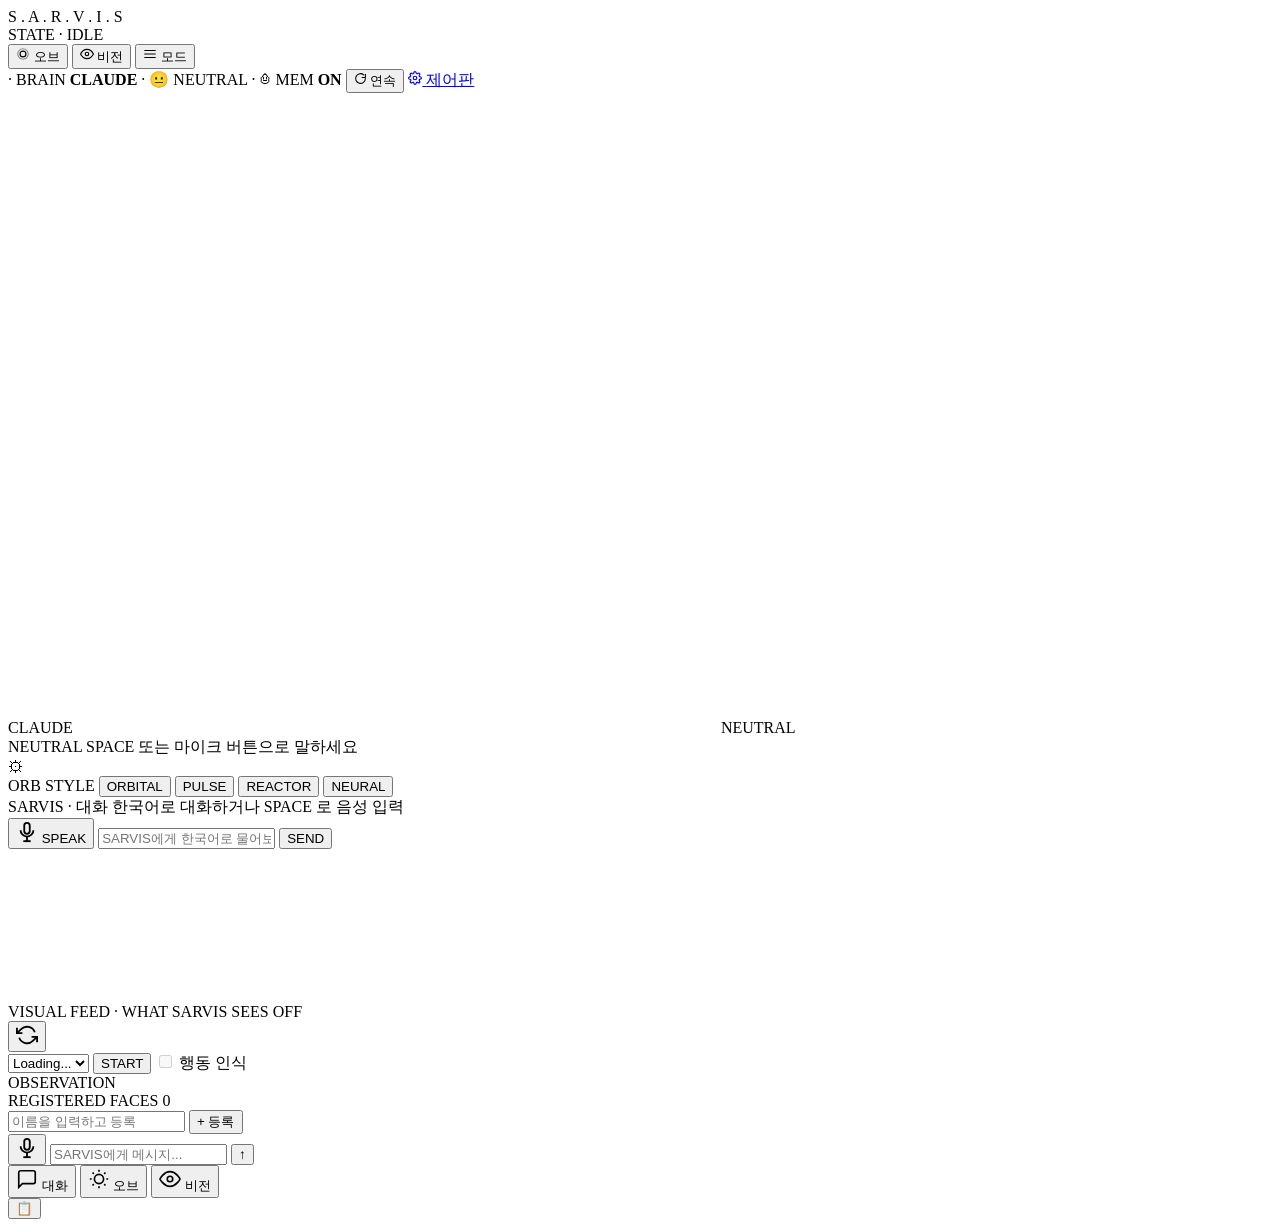
==== web/index.html @ b70d810f "사이클 #27 — STT 를 브라우저 Web Speech API 로 마이그레이션 (실시간 한국어 자막) 배경 - production 의 faster-whisper `tiny` 모델" ====
<!DOCTYPE html>
<html lang="ko">
<head>
  <meta charset="UTF-8">
  <meta name="viewport" content="width=device-width, initial-scale=1.0, viewport-fit=cover">
  <meta name="theme-color" content="#FAF9F7">
  <meta name="apple-mobile-web-app-capable" content="yes">
  <meta name="apple-mobile-web-app-status-bar-style" content="default">
  <title>S.A.R.V.I.S</title>
  <link rel="stylesheet" href="/static/style.css">
</head>
<body>

<!-- ======================== Main ======================== -->
<section id="main-screen" class="screen">
  <header class="topbar">
    <div class="brand-sm">S . A . R . V . I . S</div>
    <div id="state-pill" class="state-pill">STATE · IDLE</div>

    <!-- 패널 토글 (대화 우선, 나머지는 원하면 표시) -->
    <div class="panel-toggles" role="group" aria-label="패널 표시">
      <button id="toggle-orb" class="panel-toggle ghost" type="button"
              aria-pressed="false" title="오브 패널 (1)">
        <svg viewBox="0 0 24 24" width="14" height="14" fill="none" stroke="currentColor"
             stroke-width="2" stroke-linecap="round" stroke-linejoin="round" aria-hidden="true">
          <circle cx="12" cy="12" r="5"/>
          <circle cx="12" cy="12" r="9" opacity="0.4"/>
        </svg>
        <span>오브</span>
      </button>
      <button id="toggle-vision" class="panel-toggle ghost" type="button"
              aria-pressed="false" title="비전 (카메라/얼굴) 패널 (2)">
        <svg viewBox="0 0 24 24" width="14" height="14" fill="none" stroke="currentColor"
             stroke-width="2" stroke-linecap="round" stroke-linejoin="round" aria-hidden="true">
          <path d="M1 12s4-8 11-8 11 8 11 8-4 8-11 8-11-8-11-8z"/>
          <circle cx="12" cy="12" r="3"/>
        </svg>
        <span>비전</span>
      </button>
      <button id="toggle-mode" class="panel-toggle ghost" type="button"
              aria-pressed="false" title="모드 / 백엔드 (3)">
        <svg viewBox="0 0 24 24" width="14" height="14" fill="none" stroke="currentColor"
             stroke-width="2" stroke-linecap="round" stroke-linejoin="round" aria-hidden="true">
          <line x1="3" y1="6" x2="21" y2="6"/>
          <line x1="3" y1="12" x2="21" y2="12"/>
          <line x1="3" y1="18" x2="21" y2="18"/>
        </svg>
        <span>모드</span>
      </button>
    </div>

    <div class="meta">
      <span id="clock"></span>
      <span class="dot">·</span>
      <span>BRAIN <strong id="backend-label">CLAUDE</strong></span>
      <span class="dot">·</span>
      <span id="emotion-mini" class="emotion-mini" data-emotion="neutral"
            title="SARVIS 의 현재 감정 — 응답에 따라 실시간 변화">
        <span class="emo-glyph" aria-hidden="true">😐</span>
        <span class="emo-text">NEUTRAL</span>
      </span>
      <span class="dot">·</span>
      <span id="memory-mini" class="memory-mini on"
            title="대화 기억 — 사용자 사실/대화 내용을 자동 저장하고 다음 답변에 활용">
        <svg viewBox="0 0 24 24" width="12" height="12" fill="none" stroke="currentColor"
             stroke-width="2" stroke-linecap="round" stroke-linejoin="round" aria-hidden="true">
          <path d="M12 2a4 4 0 0 0-4 4v1a4 4 0 0 0-3 6.7A4 4 0 0 0 8 20a4 4 0 0 0 4 1 4 4 0 0 0 4-1 4 4 0 0 0 3-6.3 4 4 0 0 0-3-6.7V6a4 4 0 0 0-4-4z"/>
          <path d="M9 9v3M15 9v3M9 15h6"/>
        </svg>
        <span class="mem-text">MEM <strong id="memory-mini-status">ON</strong></span>
      </span>
      <button id="continuous-toggle" class="continuous-toggle ghost" type="button"
              aria-pressed="false" title="연속 대화 모드 — 응답 후 자동으로 다음 발화를 듣습니다 (30초 무음 시 자동 종료)">
        <svg viewBox="0 0 24 24" width="13" height="13" fill="none" stroke="currentColor"
             stroke-width="2" stroke-linecap="round" stroke-linejoin="round" aria-hidden="true">
          <path d="M21 12a9 9 0 1 1-3-6.7"/>
          <polyline points="21 4 21 10 15 10"/>
        </svg>
        <span>연속</span>
      </button>
      <a id="control-panel-btn" class="control-panel-btn" href="/harness/dashboard.html"
         target="_blank" rel="noopener" title="Harness 진행 대시보드 (새 탭)">
        <svg viewBox="0 0 24 24" width="14" height="14" fill="none" stroke="currentColor"
             stroke-width="2" stroke-linecap="round" stroke-linejoin="round" aria-hidden="true">
          <circle cx="12" cy="12" r="3"></circle>
          <path d="M19.4 15a1.65 1.65 0 0 0 .33 1.82l.06.06a2 2 0 1 1-2.83 2.83l-.06-.06a1.65 1.65 0 0 0-1.82-.33 1.65 1.65 0 0 0-1 1.51V21a2 2 0 1 1-4 0v-.09a1.65 1.65 0 0 0-1-1.51 1.65 1.65 0 0 0-1.82.33l-.06.06a2 2 0 1 1-2.83-2.83l.06-.06a1.65 1.65 0 0 0 .33-1.82 1.65 1.65 0 0 0-1.51-1H3a2 2 0 1 1 0-4h.09a1.65 1.65 0 0 0 1.51-1 1.65 1.65 0 0 0-.33-1.82l-.06-.06a2 2 0 1 1 2.83-2.83l.06.06a1.65 1.65 0 0 0 1.82.33h0a1.65 1.65 0 0 0 1-1.51V3a2 2 0 1 1 4 0v.09a1.65 1.65 0 0 0 1 1.51h0a1.65 1.65 0 0 0 1.82-.33l.06-.06a2 2 0 1 1 2.83 2.83l-.06.06a1.65 1.65 0 0 0-.33 1.82v0a1.65 1.65 0 0 0 1.51 1H21a2 2 0 1 1 0 4h-.09a1.65 1.65 0 0 0-1.51 1z"></path>
        </svg>
        <span>제어판</span>
      </a>
    </div>
  </header>

  <main class="layout">
    <!-- 좌/탭1: 오브 패널 (toggle, 기본 숨김) -->
    <div class="orb-pane">
      <div class="orb-stack">
        <div class="orb-unit primary">
          <span class="orb-tag">CLAUDE</span>
          <canvas id="orb" width="640" height="640"></canvas>
          <span class="orb-sub-emotion" id="emotion-label-1">NEUTRAL</span>
        </div>
        <div class="orb-unit secondary" hidden>
          <span class="orb-tag">OPENAI</span>
          <canvas id="orb-2" width="640" height="640"></canvas>
          <span class="orb-sub-emotion" id="emotion-label-2">NEUTRAL</span>
        </div>
      </div>
      <div class="orb-label">
        <span id="emotion-label">NEUTRAL</span>
        <span id="hint-label" class="hint">SPACE 또는 마이크 버튼으로 말하세요</span>
      </div>
      <div id="tool-badge" class="tool-badge hidden">⚙ <span id="tool-name"></span></div>

      <div class="orb-style-picker" role="radiogroup" aria-label="오브 스타일">
        <span class="picker-label">ORB STYLE</span>
        <button data-orb-style="orbital" class="ghost active" title="토성형 궤도">ORBITAL</button>
        <button data-orb-style="pulse"   class="ghost" title="레이더 파동">PULSE</button>
        <button data-orb-style="reactor" class="ghost" title="아크 리액터">REACTOR</button>
        <button data-orb-style="neural"  class="ghost" title="뉴럴넷">NEURAL</button>
      </div>

      <!-- 모바일 전용: ORB 탭에서 사비스 응답 표시 -->
      <div id="orb-reply" class="orb-reply" role="status" aria-live="assertive" aria-label="사비스 응답"></div>
    </div>

    <!-- 가운데: 대화 메인 (기본) -->
    <div class="chat-main">
      <div class="log-pane">
        <div class="log-header">
          <span>SARVIS · 대화</span>
          <span class="log-sub">한국어로 대화하거나 SPACE 로 음성 입력</span>
        </div>
        <div id="log" class="log-body" role="log" aria-live="polite"></div>
      </div>

      <!-- 모드 패널 (토글, chat-main 위에 떠 있음) -->
      <div id="mode-panel" class="mode-panel" hidden>
        <div class="mode-section">
          <div class="mode-title">백엔드 선택</div>
          <div class="quick-keys">
            <button data-key="claude" class="ghost">1·CLAUDE</button>
            <button data-key="openai" class="ghost">2·OPENAI</button>
            <button data-key="ollama" class="ghost">3·OLLAMA</button>
            <button data-key="zhipuai" class="ghost">4·GLM</button>
            <button data-key="gemini" class="ghost">5·GEMINI</button>
            <button data-key="compare" class="ghost">6·COMPARE</button>
            <button data-key="reset" class="ghost">R·RESET</button>
          </div>
        </div>
        <div class="mode-section" id="model-select-section">
          <div class="mode-title">모델 선택 <span id="model-backend-label" class="muted">—</span></div>
          <select id="model-select" class="model-select" aria-label="모델 선택">
            <option value="">(불러오는 중...)</option>
          </select>
          <div class="model-hint muted">선택 즉시 적용. compare 는 변경 불가.</div>
        </div>
      </div>

      <!-- 사이클 #27 — 실시간 음성 자막 (Web Speech API). 마이크 사용 시에만 표시. -->
      <div id="live-caption" class="live-caption" hidden aria-live="polite">
        <span class="live-caption-dot"></span>
        <span class="live-caption-text"></span>
      </div>

      <!-- 데스크톱 통합 입력바 (마이크 + 텍스트 + 전송) -->
      <form id="text-form" class="text-input">
        <button id="mic-btn" type="button" class="mic-inline" aria-label="음성 입력">
          <svg viewBox="0 0 24 24" width="22" height="22" fill="none" stroke="currentColor" stroke-width="2">
            <path d="M12 2a3 3 0 00-3 3v6a3 3 0 006 0V5a3 3 0 00-3-3z"/>
            <path d="M19 10a7 7 0 01-14 0"/>
            <line x1="12" y1="17" x2="12" y2="22"/>
            <line x1="8" y1="22" x2="16" y2="22"/>
          </svg>
          <span id="mic-label" class="mic-label-sr">SPEAK</span>
        </button>
        <input id="text-input" type="text" placeholder="SARVIS에게 한국어로 물어보세요..."
               autocomplete="off" autocorrect="off" spellcheck="false">
        <button type="submit" class="send-btn">SEND</button>
      </form>

      <!-- (구) 컨트롤 영역 placeholder — app.js 호환을 위해 hidden으로 유지 -->
      <div class="controls" hidden></div>
    </div>

    <!-- 우/탭2: 비전 패널 (카메라 + 얼굴, toggle, 기본 숨김) -->
    <aside class="side-pane">
      <div class="cam-wrap">
        <video id="cam" autoplay muted playsinline></video>
        <canvas id="cam-canvas" class="hidden"></canvas>
        <!-- 얼굴 박스 오버레이 -->
        <canvas id="face-overlay" class="face-overlay"></canvas>
        <div class="cam-overlay">
          <span class="cam-label">VISUAL FEED · WHAT SARVIS SEES</span>
          <span id="cam-status" class="cam-status">OFF</span>
        </div>
        <!-- 모바일 전/후면 전환 버튼 -->
        <button id="cam-flip-btn" class="cam-flip-btn hidden" aria-label="카메라 전환">
          <svg viewBox="0 0 24 24" width="22" height="22" fill="none" stroke="currentColor" stroke-width="2">
            <path d="M1 4v6h6"/>
            <path d="M23 20v-6h-6"/>
            <path d="M20.49 9A9 9 0 0 0 5.64 5.64L1 10M23 14l-4.64 4.36A9 9 0 0 1 3.51 15"/>
          </svg>
        </button>
      </div>

      <div class="cam-controls">
        <select id="cam-select" class="ghost"><option>Loading...</option></select>
        <button id="cam-toggle" class="ghost">START</button>
        <label class="toggle">
          <input id="observe-toggle" type="checkbox" disabled>
          <span>행동 인식</span>
        </label>
      </div>

      <div id="observation-card" class="observation hidden">
        <div class="obs-title">OBSERVATION</div>
        <div id="observation-text"></div>
      </div>

      <!-- 얼굴 등록 / 식별 -->
      <div class="face-panel">
        <div class="face-header">
          <span class="face-title">REGISTERED FACES</span>
          <span id="face-count" class="face-count">0</span>
        </div>
        <form id="face-form" class="face-form">
          <input id="face-name-input" type="text" placeholder="이름을 입력하고 등록"
                 maxlength="20" autocomplete="off">
          <button type="submit" class="ghost" title="현재 카메라 프레임으로 등록">+ 등록</button>
        </form>
        <div id="face-list" class="face-list"></div>
        <div id="face-msg" class="face-msg"></div>
      </div>
    </aside>
  </main>

  <!-- Mobile: 하단 통합 입력바 (마이크 + 텍스트 + 전송) -->
  <form id="mobile-text-form" class="mobile-input-bar">
    <button id="mobile-mic-btn" type="button" class="mobile-mic-btn" aria-label="음성 입력">
      <svg viewBox="0 0 24 24" width="22" height="22" fill="none" stroke="currentColor" stroke-width="2">
        <path d="M12 2a3 3 0 00-3 3v6a3 3 0 006 0V5a3 3 0 00-3-3z"/>
        <path d="M19 10a7 7 0 01-14 0"/>
        <line x1="12" y1="17" x2="12" y2="22"/>
        <line x1="8" y1="22" x2="16" y2="22"/>
      </svg>
    </button>
    <input id="mobile-text-input" type="text" placeholder="SARVIS에게 메시지..."
           autocomplete="off" autocorrect="off" spellcheck="false">
    <button type="submit" class="mobile-send-btn">↑</button>
  </form>

  <!-- Mobile: 하단 탭바 (대화 우선) -->
  <div class="mobile-tabs">
    <nav>
      <button class="tab-btn active" data-tab="chat">
        <svg viewBox="0 0 24 24" width="22" height="22" fill="none" stroke="currentColor" stroke-width="1.8">
          <path d="M21 15a2 2 0 01-2 2H7l-4 4V5a2 2 0 012-2h14a2 2 0 012 2z"/>
        </svg>
        대화
      </button>
      <button class="tab-btn" data-tab="orb">
        <svg viewBox="0 0 24 24" width="22" height="22" fill="none" stroke="currentColor" stroke-width="1.8">
          <circle cx="12" cy="12" r="5"/>
          <path d="M12 2v2M12 20v2M2 12h2M20 12h2M4.93 4.93l1.41 1.41M17.66 17.66l1.41 1.41M4.93 19.07l1.41-1.41M17.66 6.34l1.41-1.41"/>
        </svg>
        오브
      </button>
      <button class="tab-btn" data-tab="side">
        <svg viewBox="0 0 24 24" width="22" height="22" fill="none" stroke="currentColor" stroke-width="1.8">
          <path d="M1 12s4-8 11-8 11 8 11 8-4 8-11 8-11-8-11-8z"/>
          <circle cx="12" cy="12" r="3"/>
        </svg>
        비전
      </button>
    </nav>
  </div>
</section>

<audio id="tts-audio" preload="auto"></audio>

<!-- ======================== 사이클 #18: 주인 인증 오버레이 ======================== -->
<!-- 주인 등록(미등록) 또는 로그인(등록됨) UI. 인증 통과 전엔 메인 UI 위에 표시. -->
<div id="auth-overlay" class="auth-overlay" hidden aria-hidden="true">
  <div class="auth-card" role="dialog" aria-labelledby="auth-title">
    <h2 id="auth-title" class="auth-title">S.A.R.V.I.S 주인 인증</h2>
    <p id="auth-subtitle" class="auth-subtitle">주인을 확인하고 있습니다...</p>

    <!-- 카메라 미리보기 (인증 단계 동안 표시) -->
    <div class="auth-cam-wrap">
      <video id="auth-cam-preview" autoplay playsinline muted></video>
      <div id="auth-cam-overlay" class="auth-cam-overlay"></div>
    </div>

    <!-- 단계 표시 -->
    <div class="auth-steps">
      <div id="auth-step-face" class="auth-step pending">
        <span class="auth-step-icon">①</span>
        <span class="auth-step-label">얼굴 인증</span>
        <span class="auth-step-status" id="auth-face-status">대기 중</span>
      </div>
      <div id="auth-step-voice" class="auth-step pending">
        <span class="auth-step-icon">②</span>
        <span class="auth-step-label">음성 인증</span>
        <span class="auth-step-status" id="auth-voice-status">대기 중</span>
      </div>
    </div>

    <!-- 등록 폼 (미등록 상태) — 사이클 #20: 5각도 얼굴 캡처 -->
    <form id="auth-enroll-form" class="auth-enroll-form" hidden>
      <p class="auth-help">아직 주인이 등록되지 않았습니다. 본인의 얼굴(5각도)과 음성 패스프레이즈를 등록해 주세요.</p>
      <label class="auth-field">
        <span>주인 이름</span>
        <input id="auth-enroll-name" type="text" required maxlength="40"
               placeholder="예: 민수" autocomplete="off">
      </label>
      <label class="auth-field">
        <span>음성 패스프레이즈 (4자 이상)</span>
        <input id="auth-enroll-passphrase" type="text" required minlength="4" maxlength="80"
               placeholder="예: 사비스 안녕 나야" autocomplete="off">
        <small>로그인할 때 이 문구를 그대로 말하거나, 매번 새로 발급되는 챌린지 문장을 따라 말하면 됩니다.</small>
      </label>

      <!-- 5각도 캡처 진행 표시 -->
      <div class="auth-enroll-angles" id="auth-enroll-angles" hidden>
        <p class="auth-help auth-angle-prompt" id="auth-angle-prompt">
          카메라를 보고 안내된 각도로 얼굴을 돌려주세요.
        </p>
        <div class="auth-angle-grid">
          <div class="auth-angle-step" data-angle="front"><span>정면</span></div>
          <div class="auth-angle-step" data-angle="left"><span>왼쪽</span></div>
          <div class="auth-angle-step" data-angle="right"><span>오른쪽</span></div>
          <div class="auth-angle-step" data-angle="up"><span>위</span></div>
          <div class="auth-angle-step" data-angle="down"><span>아래</span></div>
        </div>
      </div>

      <div class="auth-actions">
        <button id="auth-enroll-start-btn" type="button" class="auth-btn primary">
          5각도 얼굴 캡처 시작
        </button>
        <button id="auth-enroll-submit-btn" type="submit" class="auth-btn primary" hidden>
          등록 완료 (저장)
        </button>
      </div>
      <p id="auth-enroll-msg" class="auth-msg"></p>
    </form>

    <!-- 로그인 안내 (등록됨, 미인증) -->
    <div id="auth-login-panel" class="auth-login-panel" hidden>
      <p class="auth-help">
        등록된 주인: <strong id="auth-login-name"></strong>
      </p>
      <ol class="auth-login-steps">
        <li>카메라를 정면으로 보세요. <strong>한 번 눈을 깜빡여 주세요</strong> — 라이브니스를 함께 검증합니다.</li>
        <li>아래 음성 버튼을 누르고, <strong>패스프레이즈</strong> 또는 <strong>챌린지 문장</strong> 중 하나를 말씀해 주세요.</li>
      </ol>

      <!-- 사이클 #20 — 챌린지 문장 표시 -->
      <div class="auth-challenge" id="auth-challenge-box">
        <span class="auth-challenge-label">챌린지 문장</span>
        <span class="auth-challenge-text" id="auth-challenge-text">…</span>
        <button id="auth-challenge-refresh" type="button" class="auth-btn ghost auth-challenge-refresh"
                title="다른 챌린지 문장으로 변경">↻</button>
      </div>

      <div class="auth-actions">
        <button id="auth-voice-btn" type="button" class="auth-btn primary" disabled>
          🎙 음성 인증 (패스프레이즈/챌린지 말하기)
        </button>
        <button id="auth-reset-btn" type="button" class="auth-btn ghost"
                title="주인 등록을 처음부터 다시 합니다 (현재 등록 정보 삭제)">
          주인 재등록
        </button>
      </div>
      <p id="auth-login-msg" class="auth-msg"></p>
    </div>
  </div>
</div>

<!-- 사이클 #21 — F-04 회의록 + F-10 할 일/캘린더 미니 패널 -->
<div id="productivity-dock" class="prod-dock" aria-label="생산성 패널">
  <button id="prod-toggle" class="prod-fab" type="button" aria-expanded="false"
          title="회의록 / 할 일 패널">📋</button>
  <div id="prod-panels" class="prod-panels" hidden>
    <!-- 회의록 -->
    <section class="prod-card" id="meeting-card">
      <header class="prod-card-head">
        <span class="prod-card-title">회의록 (F-04)</span>
        <span id="meeting-status" class="prod-status">대기</span>
      </header>
      <div class="prod-row">
        <input id="meeting-title" type="text" placeholder="회의 제목 (선택)"
               maxlength="80" class="prod-input">
        <button id="meeting-start-btn" class="prod-btn primary" type="button">시작</button>
        <button id="meeting-end-btn" class="prod-btn" type="button" disabled>종료+요약</button>
      </div>
      <div id="meeting-active-area" class="meeting-active-only" hidden>
        <div class="prod-row">
          <input id="meeting-text" type="text" placeholder="발언 텍스트 입력 후 Enter (또는 ↩)"
                 maxlength="500" class="prod-input">
          <button id="meeting-add-btn" class="prod-btn" type="button" disabled>추가</button>
        </div>
        <div id="meeting-transcript" class="prod-list prod-transcript" aria-live="polite"></div>
        <div id="meeting-summary" class="prod-summary" hidden></div>
      </div>
    </section>

    <!-- 사이클 #22 — My Sarvis (HARN-05 미니) -->
    <section class="prod-card" id="my-sarvis-card">
      <header class="prod-card-head">
        <span class="prod-card-title">내 Sarvis (Ch.17)</span>
        <button id="my-sarvis-refresh-btn" class="prod-btn ghost mini" type="button">새로고침</button>
      </header>
      <div id="my-sarvis-summary" class="prod-summary my-sarvis-summary">
        <span class="my-sarvis-loading">집계 대기…</span>
      </div>
    </section>

    <!-- 사이클 #23 — 내 Sarvis 성장 일기 (HA Stage S1) -->
    <section class="prod-card" id="ha-card">
      <header class="prod-card-head">
        <span class="prod-card-title">성장 일기 (HA · Stage S1)</span>
        <button id="ha-refresh-btn" class="prod-btn ghost mini" type="button">새로고침</button>
      </header>
      <div class="prod-row">
        <button id="ha-observer-btn" class="prod-btn primary" type="button">Observer</button>
        <button id="ha-diag-btn" class="prod-btn" type="button">Diagnostician</button>
        <button id="ha-strat-btn" class="prod-btn" type="button">Strategist</button>
        <button id="ha-improver-btn" class="prod-btn" type="button">Improver</button>
        <button id="ha-validator-btn" class="prod-btn" type="button">Validator</button>
        <button id="ha-proposals-btn" class="prod-btn ghost" type="button">제안 큐</button>
        <select id="ha-window" class="prod-input prod-input-sm">
          <option value="1">1일</option>
          <option value="7" selected>7일</option>
          <option value="28">28일</option>
        </select>
        <label class="ha-toggle">
          <input id="ha-optout-toggle" type="checkbox"> 옵트아웃
        </label>
        <label class="ha-toggle ha-kill">
          <input id="ha-kill-toggle" type="checkbox"> Kill Switch
        </label>
      </div>
      <div id="ha-status" class="prod-summary">자율 등급 L0 — Observe-only.</div>
      <div id="ha-issues" class="prod-list"></div>
    </section>

    <!-- 할 일 -->
    <section class="prod-card" id="todo-card">
      <header class="prod-card-head">
        <span class="prod-card-title">할 일 (F-10)</span>
        <button id="todo-refresh-btn" class="prod-btn ghost mini" type="button">새로고침</button>
      </header>
      <div class="prod-row">
        <input id="todo-title" type="text" placeholder="할 일 제목"
               maxlength="200" class="prod-input">
        <input id="todo-due" type="text" placeholder="마감 (선택)"
               maxlength="80" class="prod-input prod-input-sm">
        <select id="todo-priority" class="prod-input prod-input-sm">
          <option value="normal">보통</option>
          <option value="high">높음</option>
          <option value="low">낮음</option>
        </select>
        <button id="todo-add-btn" class="prod-btn primary" type="button">추가</button>
      </div>
      <div class="prod-row">
        <input id="todo-extract-text" type="text"
               placeholder="자유 발화에서 자동 추출 (예: 내일 우유 사고 3시 회의 잡기)"
               maxlength="500" class="prod-input">
        <button id="todo-extract-btn" class="prod-btn" type="button">자동 추출</button>
      </div>
      <ul id="todo-list" class="prod-list"></ul>
    </section>
  </div>
</div>

<script src="/static/orb.js"></script>
<script src="/static/app.js"></script>
</body>
</html>
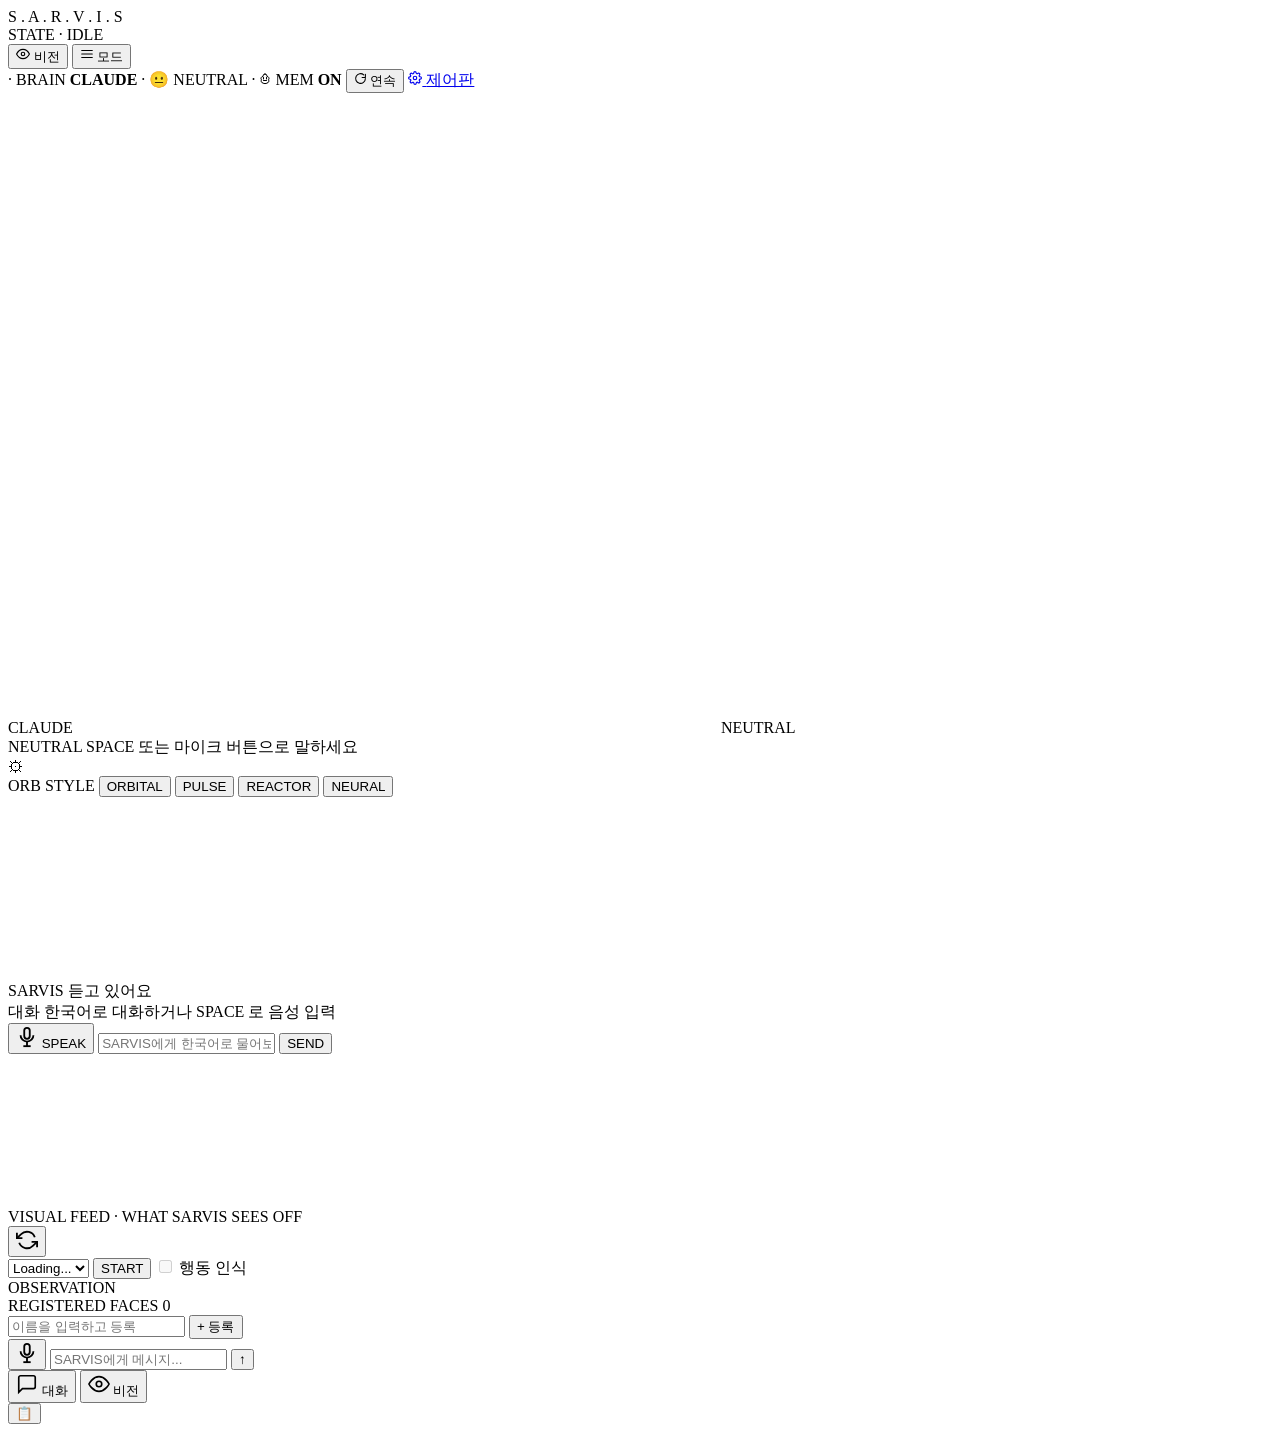
==== commit df754f49: "대규모 개선: 검색·STT·UI·음성 다양성 + 회귀 보호 (745 tests, +51 신규) 검색 강화 (tools.py, brain.py, config.py) - web_ans" ====
--- a/web/index.html
+++ b/web/index.html
@@ -17,17 +17,8 @@
     <div class="brand-sm">S . A . R . V . I . S</div>
     <div id="state-pill" class="state-pill">STATE · IDLE</div>
 
-    <!-- 패널 토글 (대화 우선, 나머지는 원하면 표시) -->
+    <!-- 패널 토글 — 통합 후 비전/모드만. 오브는 채팅 헤더에 항상 표시. -->
     <div class="panel-toggles" role="group" aria-label="패널 표시">
-      <button id="toggle-orb" class="panel-toggle ghost" type="button"
-              aria-pressed="false" title="오브 패널 (1)">
-        <svg viewBox="0 0 24 24" width="14" height="14" fill="none" stroke="currentColor"
-             stroke-width="2" stroke-linecap="round" stroke-linejoin="round" aria-hidden="true">
-          <circle cx="12" cy="12" r="5"/>
-          <circle cx="12" cy="12" r="9" opacity="0.4"/>
-        </svg>
-        <span>오브</span>
-      </button>
       <button id="toggle-vision" class="panel-toggle ghost" type="button"
               aria-pressed="false" title="비전 (카메라/얼굴) 패널 (2)">
         <svg viewBox="0 0 24 24" width="14" height="14" fill="none" stroke="currentColor"
@@ -123,11 +114,21 @@
       <div id="orb-reply" class="orb-reply" role="status" aria-live="assertive" aria-label="사비스 응답"></div>
     </div>
 
-    <!-- 가운데: 대화 메인 (기본) -->
+    <!-- 가운데: 대화 메인 (기본) — SARVIS 아바타와 통합 -->
     <div class="chat-main">
+      <!-- AI 아바타 — 채팅 위에 항상 표시되는 감정 오브 (시선 중심) -->
+      <div class="chat-avatar" data-state="idle" aria-hidden="true">
+        <div class="chat-avatar-halo"></div>
+        <canvas id="chat-orb" class="chat-avatar-canvas" width="180" height="180"></canvas>
+        <div class="chat-avatar-status">
+          <span class="chat-avatar-name">SARVIS</span>
+          <span id="chat-avatar-state" class="chat-avatar-state">듣고 있어요</span>
+        </div>
+      </div>
+
       <div class="log-pane">
         <div class="log-header">
-          <span>SARVIS · 대화</span>
+          <span>대화</span>
           <span class="log-sub">한국어로 대화하거나 SPACE 로 음성 입력</span>
         </div>
         <div id="log" class="log-body" role="log" aria-live="polite"></div>
@@ -153,6 +154,23 @@
             <option value="">(불러오는 중...)</option>
           </select>
           <div class="model-hint muted">선택 즉시 적용. compare 는 변경 불가.</div>
+        </div>
+
+        <div class="mode-section" id="voice-select-section">
+          <div class="mode-title">음성 선택 <span id="voice-current-label" class="muted">—</span></div>
+          <select id="voice-select" class="model-select" aria-label="SARVIS 음성 선택">
+            <option value="">(불러오는 중...)</option>
+          </select>
+          <div class="voice-actions">
+            <button id="voice-preview-btn" class="ghost mini" type="button" title="현재 선택한 음성으로 미리듣기">
+              ▶ 미리듣기
+            </button>
+            <button id="voice-apply-btn" class="ghost mini" type="button" title="이 음성으로 변경">
+              ✓ 적용
+            </button>
+          </div>
+          <div id="voice-description" class="model-hint muted">선택 후 미리듣고 적용을 눌러 SARVIS 의 목소리를 바꾸세요.</div>
+          <audio id="voice-preview-audio" preload="auto"></audio>
         </div>
       </div>
 
@@ -249,7 +267,7 @@
     <button type="submit" class="mobile-send-btn">↑</button>
   </form>
 
-  <!-- Mobile: 하단 탭바 (대화 우선) -->
+  <!-- Mobile: 하단 탭바 — 통합 후 2개 (대화에 오브 내장, 비전은 별도) -->
   <div class="mobile-tabs">
     <nav>
       <button class="tab-btn active" data-tab="chat">
@@ -257,13 +275,6 @@
           <path d="M21 15a2 2 0 01-2 2H7l-4 4V5a2 2 0 012-2h14a2 2 0 012 2z"/>
         </svg>
         대화
-      </button>
-      <button class="tab-btn" data-tab="orb">
-        <svg viewBox="0 0 24 24" width="22" height="22" fill="none" stroke="currentColor" stroke-width="1.8">
-          <circle cx="12" cy="12" r="5"/>
-          <path d="M12 2v2M12 20v2M2 12h2M20 12h2M4.93 4.93l1.41 1.41M17.66 17.66l1.41 1.41M4.93 19.07l1.41-1.41M17.66 6.34l1.41-1.41"/>
-        </svg>
-        오브
       </button>
       <button class="tab-btn" data-tab="side">
         <svg viewBox="0 0 24 24" width="22" height="22" fill="none" stroke="currentColor" stroke-width="1.8">
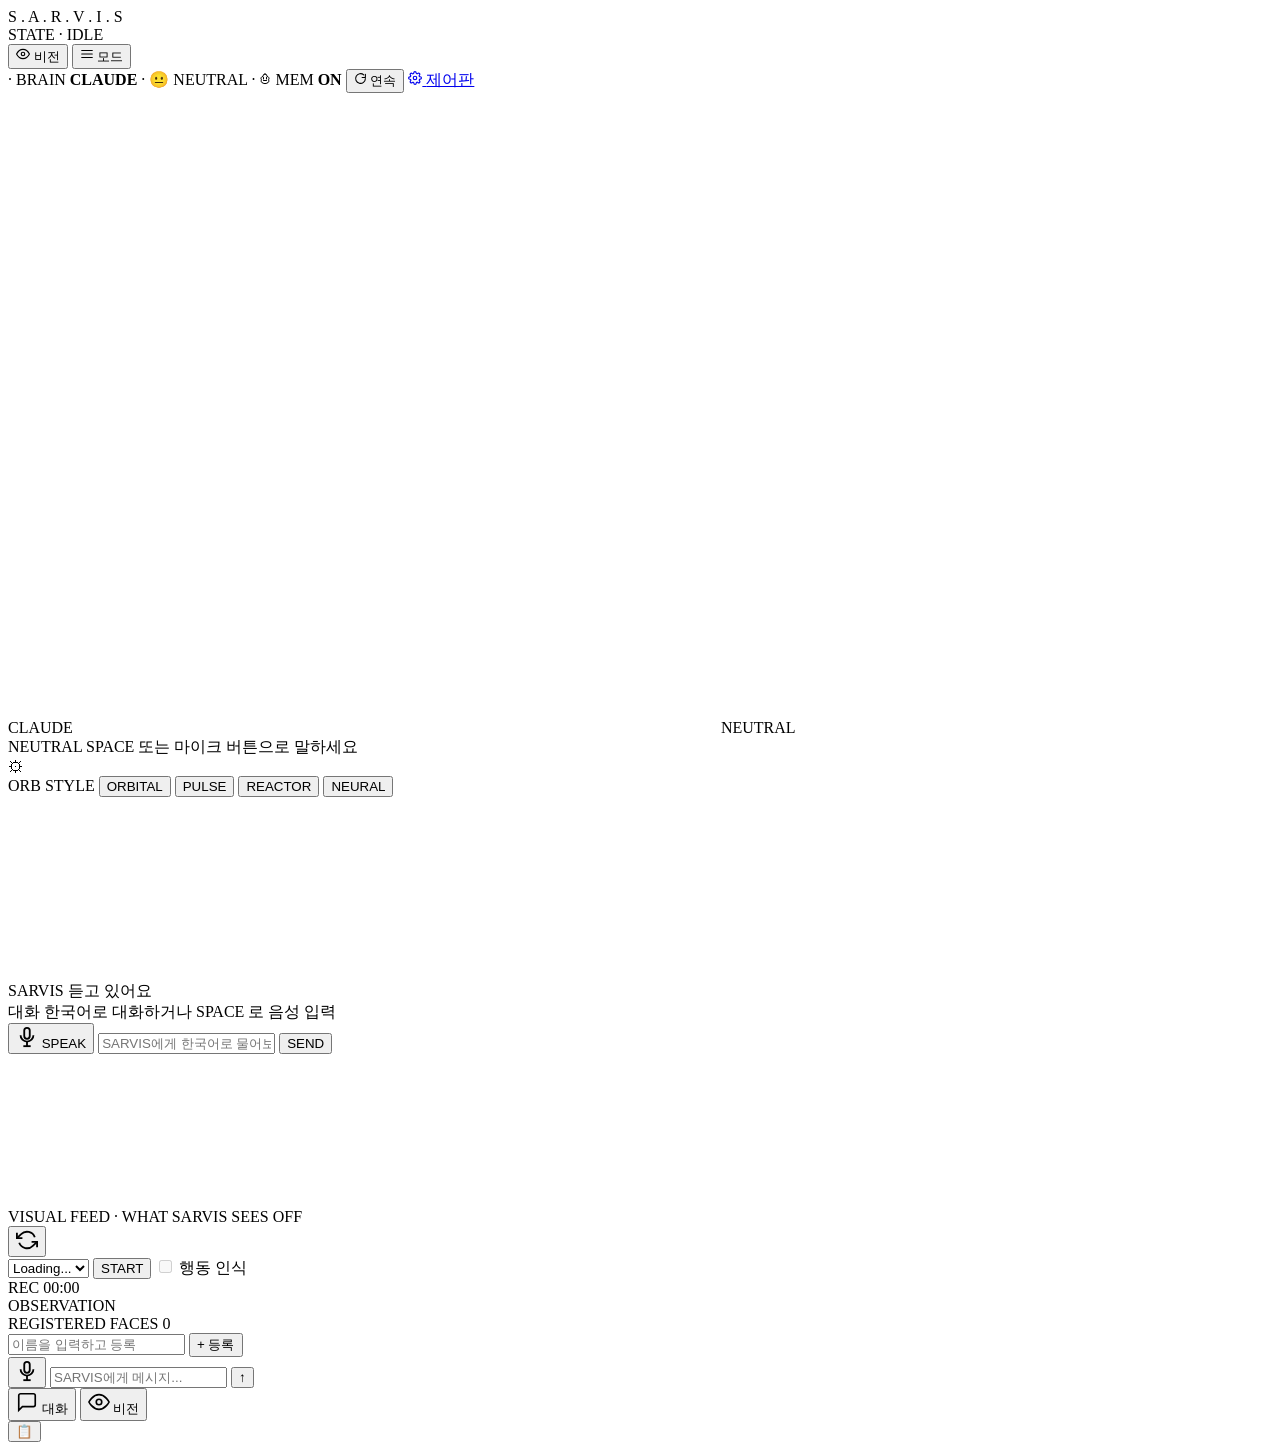
==== commit 746c4371: "Published your App Replit-Commit-Author: Deployment Replit-Commit-Session-Id: 18056c92-7427-4da2-927" ====
--- a/web/index.html
+++ b/web/index.html
@@ -228,6 +228,11 @@
           <input id="observe-toggle" type="checkbox" disabled>
           <span>행동 인식</span>
         </label>
+        <div id="recording-indicator" class="recording-indicator">
+          <span class="rec-dot"></span>
+          <span class="rec-label">REC</span>
+          <span id="recording-time" class="rec-time">00:00</span>
+        </div>
       </div>
 
       <div id="observation-card" class="observation hidden">
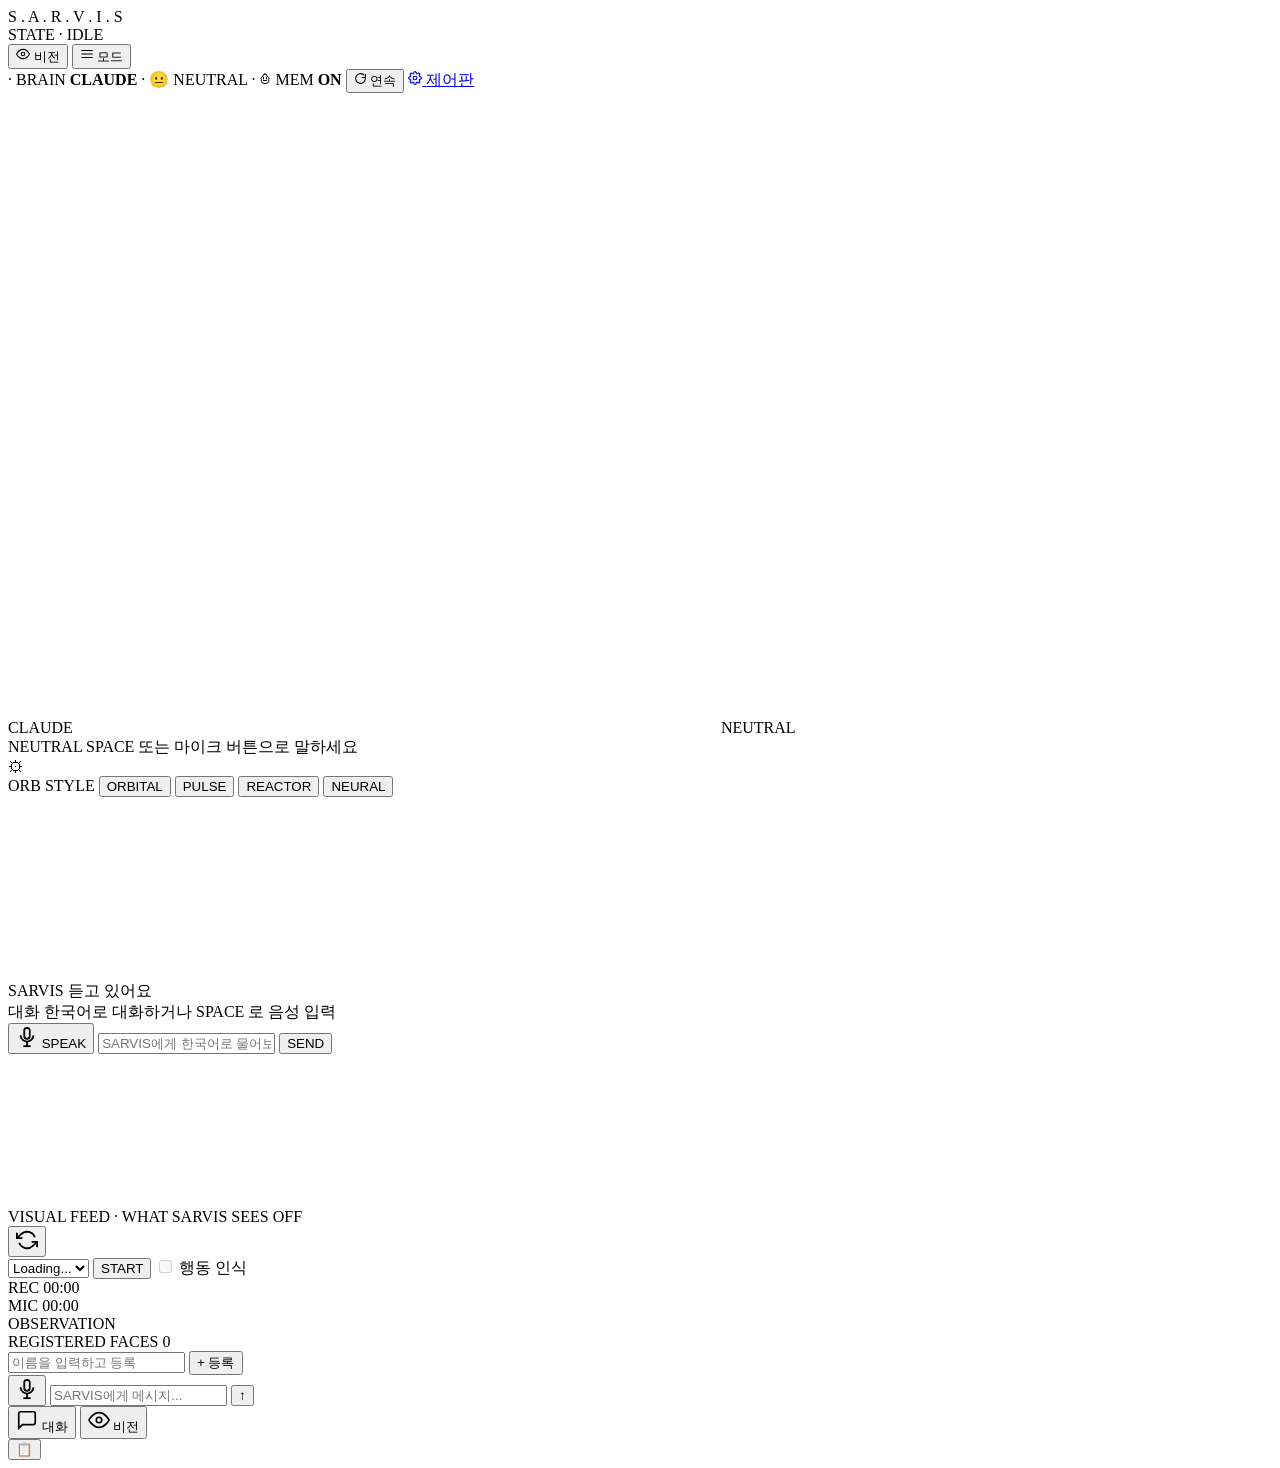
==== commit 55631fb7: "Cycle #30 ext: Add audio recording feature alongside video recording - tools.py: Added start_audio_r" ====
--- a/web/index.html
+++ b/web/index.html
@@ -232,6 +232,11 @@
           <span class="rec-dot"></span>
           <span class="rec-label">REC</span>
           <span id="recording-time" class="rec-time">00:00</span>
+        </div>
+        <div id="audio-recording-indicator" class="recording-indicator audio-rec">
+          <span class="rec-dot"></span>
+          <span class="rec-label">MIC</span>
+          <span id="audio-recording-time" class="rec-time">00:00</span>
         </div>
       </div>
 
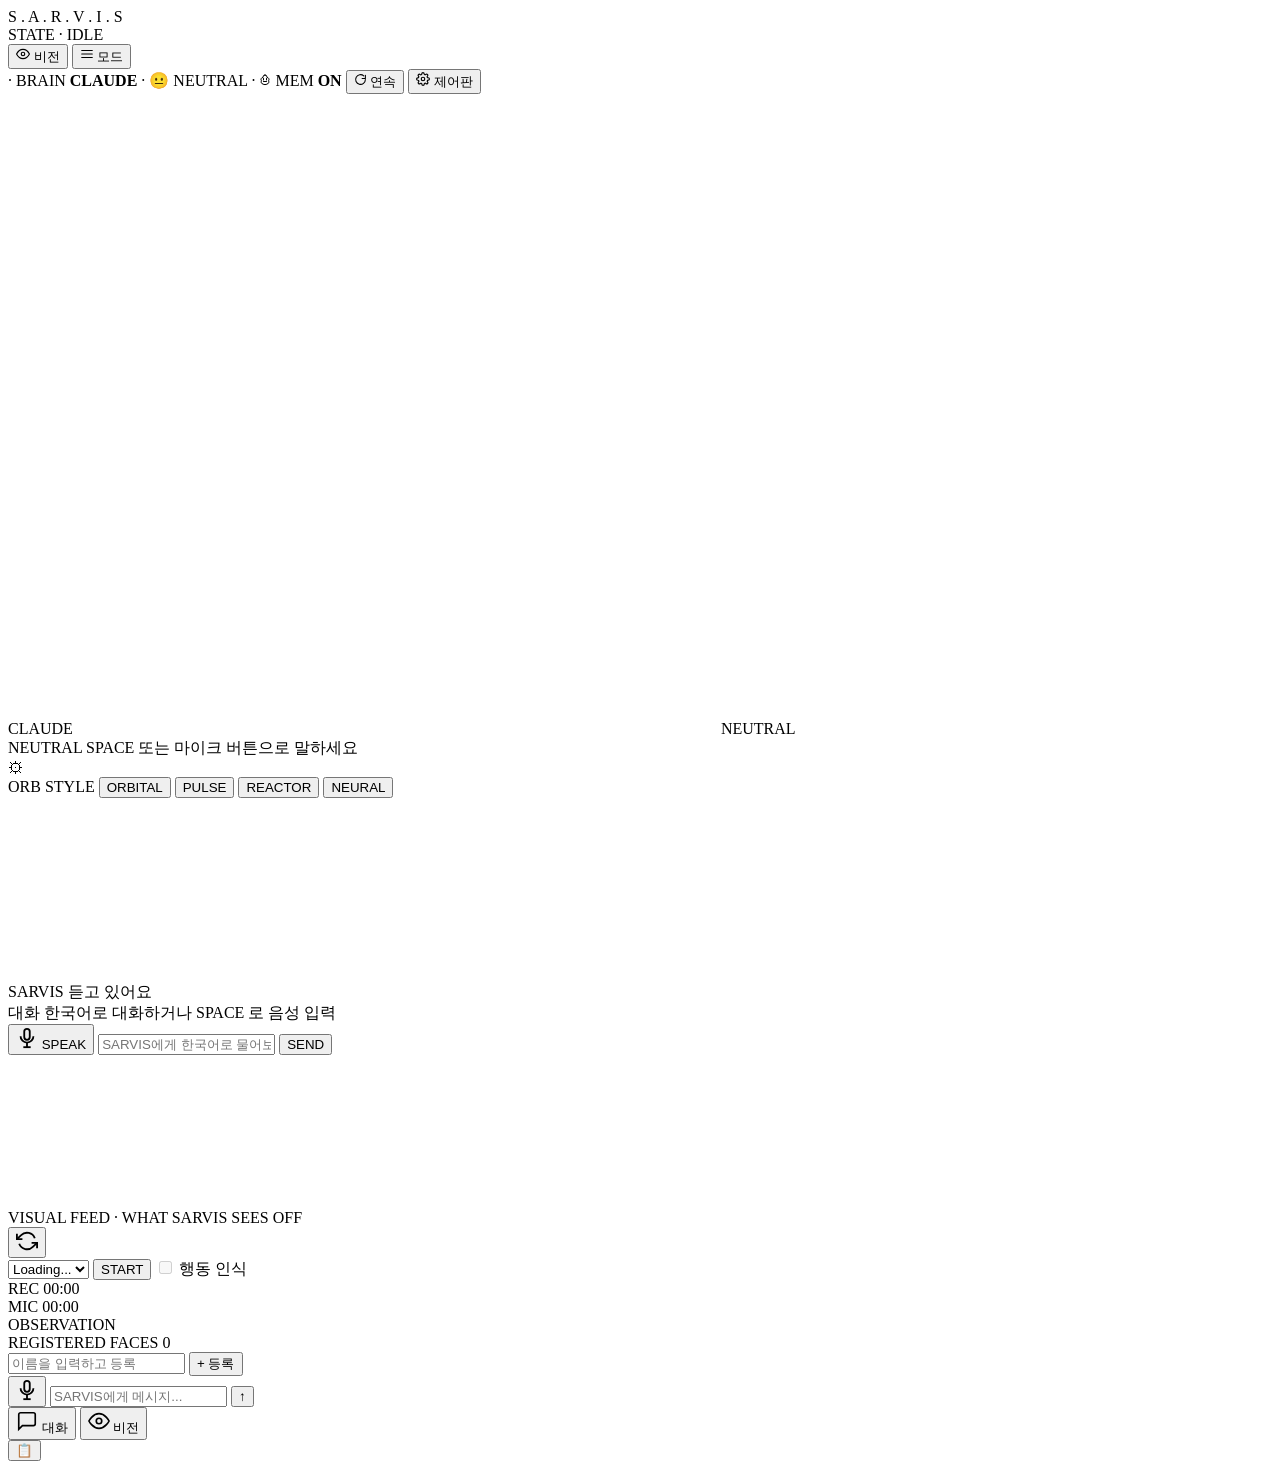
==== commit df72dc07: "Add face/voice login, personal storage, control panel, and camera tools Cycles #29–32 — five integra" ====
--- a/web/index.html
+++ b/web/index.html
@@ -69,15 +69,15 @@
         </svg>
         <span>연속</span>
       </button>
-      <a id="control-panel-btn" class="control-panel-btn" href="/harness/dashboard.html"
-         target="_blank" rel="noopener" title="Harness 진행 대시보드 (새 탭)">
+      <button id="control-panel-btn" type="button" class="control-panel-btn"
+              title="제어판 열기 (Harness · 저장공간 · 내 정보 · 설정)">
         <svg viewBox="0 0 24 24" width="14" height="14" fill="none" stroke="currentColor"
              stroke-width="2" stroke-linecap="round" stroke-linejoin="round" aria-hidden="true">
           <circle cx="12" cy="12" r="3"></circle>
           <path d="M19.4 15a1.65 1.65 0 0 0 .33 1.82l.06.06a2 2 0 1 1-2.83 2.83l-.06-.06a1.65 1.65 0 0 0-1.82-.33 1.65 1.65 0 0 0-1 1.51V21a2 2 0 1 1-4 0v-.09a1.65 1.65 0 0 0-1-1.51 1.65 1.65 0 0 0-1.82.33l-.06.06a2 2 0 1 1-2.83-2.83l.06-.06a1.65 1.65 0 0 0 .33-1.82 1.65 1.65 0 0 0-1.51-1H3a2 2 0 1 1 0-4h.09a1.65 1.65 0 0 0 1.51-1 1.65 1.65 0 0 0-.33-1.82l-.06-.06a2 2 0 1 1 2.83-2.83l.06.06a1.65 1.65 0 0 0 1.82.33h0a1.65 1.65 0 0 0 1-1.51V3a2 2 0 1 1 4 0v.09a1.65 1.65 0 0 0 1 1.51h0a1.65 1.65 0 0 0 1.82-.33l.06-.06a2 2 0 1 1 2.83 2.83l-.06.06a1.65 1.65 0 0 0-.33 1.82v0a1.65 1.65 0 0 0 1.51 1H21a2 2 0 1 1 0 4h-.09a1.65 1.65 0 0 0-1.51 1z"></path>
         </svg>
         <span>제어판</span>
-      </a>
+      </button>
     </div>
   </header>
 
@@ -261,6 +261,140 @@
       </div>
     </aside>
   </main>
+
+  <!-- 사이클 #31 — 통합 제어판. 4개 탭(내 정보 / 내 저장공간 / Harness / 설정) -->
+  <button id="controlpanel-toggle-btn" class="controlpanel-toggle-btn" hidden type="button"
+          aria-label="제어판 열기" title="제어판">
+    <svg viewBox="0 0 24 24" width="20" height="20" fill="none" stroke="currentColor" stroke-width="2"
+         stroke-linecap="round" stroke-linejoin="round" aria-hidden="true">
+      <circle cx="12" cy="12" r="3"/>
+      <path d="M19.4 15a1.65 1.65 0 0 0 .33 1.82l.06.06a2 2 0 1 1-2.83 2.83l-.06-.06a1.65 1.65 0 0 0-1.82-.33 1.65 1.65 0 0 0-1 1.51V21a2 2 0 1 1-4 0v-.09a1.65 1.65 0 0 0-1-1.51 1.65 1.65 0 0 0-1.82.33l-.06.06a2 2 0 1 1-2.83-2.83l.06-.06a1.65 1.65 0 0 0 .33-1.82 1.65 1.65 0 0 0-1.51-1H3a2 2 0 1 1 0-4h.09a1.65 1.65 0 0 0 1.51-1 1.65 1.65 0 0 0-.33-1.82l-.06-.06a2 2 0 1 1 2.83-2.83l.06.06a1.65 1.65 0 0 0 1.82.33h0a1.65 1.65 0 0 0 1-1.51V3a2 2 0 1 1 4 0v.09a1.65 1.65 0 0 0 1 1.51h0a1.65 1.65 0 0 0 1.82-.33l.06-.06a2 2 0 1 1 2.83 2.83l-.06.06a1.65 1.65 0 0 0-.33 1.82v0a1.65 1.65 0 0 0 1.51 1H21a2 2 0 1 1 0 4h-.09a1.65 1.65 0 0 0-1.51 1z"/>
+    </svg>
+    <span class="controlpanel-toggle-label">제어판</span>
+  </button>
+
+  <aside id="controlpanel-panel" class="controlpanel-panel" hidden aria-hidden="true" aria-label="제어판">
+    <header class="controlpanel-header">
+      <h2 id="controlpanel-title">제어판</h2>
+      <button id="controlpanel-close-btn" type="button" class="controlpanel-close-btn" aria-label="닫기">×</button>
+    </header>
+
+    <nav class="controlpanel-tabs" role="tablist" aria-label="제어판 탭">
+      <button type="button" class="cp-tab" role="tab" aria-selected="true"  aria-controls="cp-tab-info"     id="cp-tab-btn-info"     data-tab="info">내 정보</button>
+      <button type="button" class="cp-tab" role="tab" aria-selected="false" aria-controls="cp-tab-storage"  id="cp-tab-btn-storage"  data-tab="storage">저장공간</button>
+      <button type="button" class="cp-tab" role="tab" aria-selected="false" aria-controls="cp-tab-harness"  id="cp-tab-btn-harness"  data-tab="harness">Harness</button>
+      <button type="button" class="cp-tab" role="tab" aria-selected="false" aria-controls="cp-tab-settings" id="cp-tab-btn-settings" data-tab="settings">설정</button>
+    </nav>
+
+    <!-- 내 정보 탭 — face_name, 등록 시각, 재인증 카운트다운, 등록 리셋 -->
+    <section class="cp-tab-body" id="cp-tab-info" role="tabpanel" aria-labelledby="cp-tab-btn-info" data-tab="info">
+      <div class="cp-info">
+        <div class="cp-info-row">
+          <span class="label">이름</span>
+          <span class="value" id="cp-info-name">—</span>
+        </div>
+        <div class="cp-info-row">
+          <span class="label">등록 상태</span>
+          <span class="value" id="cp-info-enrolled">—</span>
+        </div>
+        <div class="cp-info-row">
+          <span class="label">얼굴 인코딩</span>
+          <span class="value" id="cp-info-face-encs">—</span>
+        </div>
+        <div class="cp-info-row">
+          <span class="label">등록 시각</span>
+          <span class="value" id="cp-info-created">—</span>
+        </div>
+        <div class="cp-info-divider"></div>
+        <div class="cp-info-row">
+          <span class="label">사용 용량</span>
+          <span class="value" id="cp-info-storage-used">—</span>
+        </div>
+        <div class="cp-info-row">
+          <span class="label">다음 재인증</span>
+          <span class="value" id="cp-info-reauth-in">—</span>
+        </div>
+        <div class="cp-info-divider"></div>
+        <div class="cp-info-actions">
+          <button id="cp-info-new-challenge" type="button" class="cp-btn ghost">챌린지 재발급</button>
+          <button id="cp-info-reset" type="button" class="cp-btn danger">주인 등록 초기화</button>
+        </div>
+        <div id="cp-info-msg" class="cp-harness-msg" role="status" aria-live="polite"></div>
+      </div>
+    </section>
+
+    <!-- 저장공간 탭 (Phase 3 의 userstorage 마크업 그대로 — 외과적 변경) -->
+    <section class="cp-tab-body" id="cp-tab-storage" role="tabpanel" aria-labelledby="cp-tab-btn-storage" data-tab="storage" hidden>
+      <section class="userstorage-quota">
+        <div class="userstorage-quota-label">
+          <span id="userstorage-used">0 B</span>
+          <span class="userstorage-quota-sep">/</span>
+          <span id="userstorage-limit">5 GB</span>
+        </div>
+        <div class="userstorage-quota-bar" role="progressbar" aria-valuemin="0" aria-valuemax="100" aria-valuenow="0">
+          <div id="userstorage-bar-fill" class="userstorage-quota-bar-fill"></div>
+        </div>
+      </section>
+
+      <section id="userstorage-drop" class="userstorage-drop">
+        <p class="userstorage-drop-title">파일을 여기로 끌어다 놓으세요</p>
+        <button id="userstorage-upload-btn" type="button" class="userstorage-upload-btn">파일 선택</button>
+        <input id="userstorage-file-input" type="file" multiple hidden>
+        <p class="userstorage-drop-hint">단일 파일 100MB 이하 · AI는 기본적으로 이 파일에 접근 가능</p>
+      </section>
+
+      <div id="userstorage-msg" class="userstorage-msg" role="status" aria-live="polite"></div>
+
+      <ul id="userstorage-list" class="userstorage-list" role="list"></ul>
+    </section>
+
+    <!-- Harness 탭 — telemetry 요약 + 권장사항 -->
+    <section class="cp-tab-body" id="cp-tab-harness" role="tabpanel" aria-labelledby="cp-tab-btn-harness" data-tab="harness" hidden>
+      <div class="cp-harness">
+        <div class="cp-harness-toolbar">
+          <span id="cp-harness-status" class="cp-harness-status">대기</span>
+          <button id="cp-harness-refresh" type="button" class="cp-btn ghost">새로고침</button>
+          <button id="cp-harness-evolve" type="button" class="cp-btn primary">evolve 실행</button>
+        </div>
+        <div id="cp-harness-cards" class="cp-harness-cards"></div>
+        <h3 class="cp-harness-section-title">자가 개선 권장</h3>
+        <div id="cp-harness-actions" class="cp-harness-actions">
+          <div class="cp-placeholder">권장 사항을 불러오는 중...</div>
+        </div>
+        <div id="cp-harness-msg" class="cp-harness-msg" role="status" aria-live="polite"></div>
+      </div>
+    </section>
+
+    <!-- 설정 탭 — LLM 백엔드 / 음성 / 행동인식 토글 -->
+    <section class="cp-tab-body" id="cp-tab-settings" role="tabpanel" aria-labelledby="cp-tab-btn-settings" data-tab="settings" hidden>
+      <div class="cp-settings">
+        <section class="cp-settings-section">
+          <span class="cp-settings-label">LLM 백엔드</span>
+          <div class="cp-settings-row" id="cp-settings-backends">
+            <button type="button" class="cp-btn" data-backend="claude" aria-pressed="false">Claude</button>
+            <button type="button" class="cp-btn" data-backend="openai" aria-pressed="false">OpenAI</button>
+            <button type="button" class="cp-btn" data-backend="ollama" aria-pressed="false">Ollama</button>
+          </div>
+        </section>
+
+        <section class="cp-settings-section">
+          <span class="cp-settings-label">대화 히스토리</span>
+          <div class="cp-settings-row">
+            <button id="cp-settings-clear-history" type="button" class="cp-btn ghost">초기화</button>
+          </div>
+        </section>
+
+        <section class="cp-settings-section">
+          <span class="cp-settings-label">정보</span>
+          <div id="cp-settings-info" class="cp-info-row cp-info-row-single">
+            <span class="value" id="cp-settings-version">SARVIS · 사이클 #31</span>
+          </div>
+        </section>
+
+        <div id="cp-settings-msg" class="cp-harness-msg" role="status" aria-live="polite"></div>
+      </div>
+    </section>
+  </aside>
 
   <!-- Mobile: 하단 통합 입력바 (마이크 + 텍스트 + 전송) -->
   <form id="mobile-text-form" class="mobile-input-bar">
@@ -425,6 +559,94 @@
         <div id="meeting-summary" class="prod-summary" hidden></div>
       </div>
     </section>
+
+    <!-- 마이페이지 -->
+    <section class="prod-card" id="mypage-card">
+      <header class="prod-card-head">
+        <span class="prod-card-title">마이페이지</span>
+        <span id="profile-status" class="prod-status">로드 중…</span>
+      </header>
+      <div class="mypage-tabs">
+        <button class="mypage-tab active" data-tab="profile-tab" type="button">프로필</button>
+      </div>
+
+      <!-- 프로필 탭 -->
+      <div id="profile-tab" class="mypage-tab-content active">
+        <div class="profile-form">
+          <div class="profile-row">
+            <label class="profile-label" for="profile-nickname">닉네임</label>
+            <input id="profile-nickname" type="text" placeholder="사비스가 부를 이름"
+                   maxlength="100" class="prod-input">
+          </div>
+          <div class="profile-row">
+            <label class="profile-label" for="profile-email">이메일</label>
+            <input id="profile-email" type="email" placeholder="연락받을 이메일 주소"
+                   maxlength="200" class="prod-input">
+          </div>
+          <div class="profile-row">
+            <label class="profile-label" for="profile-tone">말투 성향</label>
+            <select id="profile-tone" class="prod-input">
+              <option value="friendly">친근한 (기본)</option>
+              <option value="formal">정중한</option>
+              <option value="casual">편한</option>
+              <option value="cute">귀여운</option>
+              <option value="professional">전문적인</option>
+            </select>
+          </div>
+          <div class="profile-row">
+            <label class="profile-label" for="profile-interests">관심사</label>
+            <input id="profile-interests" type="text" placeholder="예: 요리, 운동, 프로그래밍, 음악"
+                   maxlength="500" class="prod-input">
+          </div>
+          <div class="profile-row">
+            <label class="profile-label" for="profile-bio">자기소개</label>
+            <textarea id="profile-bio" placeholder="사비스에게 알려주고 싶은 나에 대한 정보"
+                      maxlength="1000" rows="3" class="prod-input prod-textarea"></textarea>
+          </div>
+          <div class="profile-row profile-actions">
+            <button id="profile-save-btn" class="prod-btn primary" type="button">저장</button>
+            <span id="profile-save-msg" class="profile-save-msg"></span>
+          </div>
+        </div>
+      </div>
+
+    </section>
+
+    <!-- ===== 저장 공간 (독립 카드) ===== -->
+    <section class="prod-card" id="storage-card">
+      <header class="prod-card-head">
+        <span class="prod-card-title">저장 공간</span>
+        <span id="storage-count" class="storage-count"></span>
+      </header>
+      <div class="storage-toolbar">
+        <select id="storage-filter" class="prod-input prod-input-sm">
+          <option value="">전체</option>
+          <option value="photo">사진</option>
+          <option value="video">영상</option>
+          <option value="audio">음성</option>
+        </select>
+        <button id="storage-refresh-btn" class="prod-btn ghost mini" type="button">새로고침</button>
+      </div>
+      <div id="storage-list" class="storage-list"></div>
+    </section>
+
+    <!-- 파일 미리보기 모달 -->
+    <div id="storage-preview-modal" class="storage-modal-overlay" hidden>
+      <div class="storage-modal" role="dialog" aria-modal="true" aria-labelledby="storage-preview-title">
+        <header class="storage-modal-head">
+          <span id="storage-preview-title" class="storage-modal-title"></span>
+          <button id="storage-preview-close" class="storage-modal-close" type="button" aria-label="닫기">&times;</button>
+        </header>
+        <div id="storage-preview-body" class="storage-modal-body"></div>
+        <footer class="storage-modal-foot">
+          <span id="storage-preview-meta" class="storage-modal-meta"></span>
+          <div class="storage-modal-actions">
+            <a id="storage-preview-dl" class="prod-btn ghost mini" href="#" download target="_blank">다운로드</a>
+            <button id="storage-preview-del" class="prod-btn ghost mini storage-del-btn" type="button">삭제</button>
+          </div>
+        </footer>
+      </div>
+    </div>
 
     <!-- 사이클 #22 — My Sarvis (HARN-05 미니) -->
     <section class="prod-card" id="my-sarvis-card">
